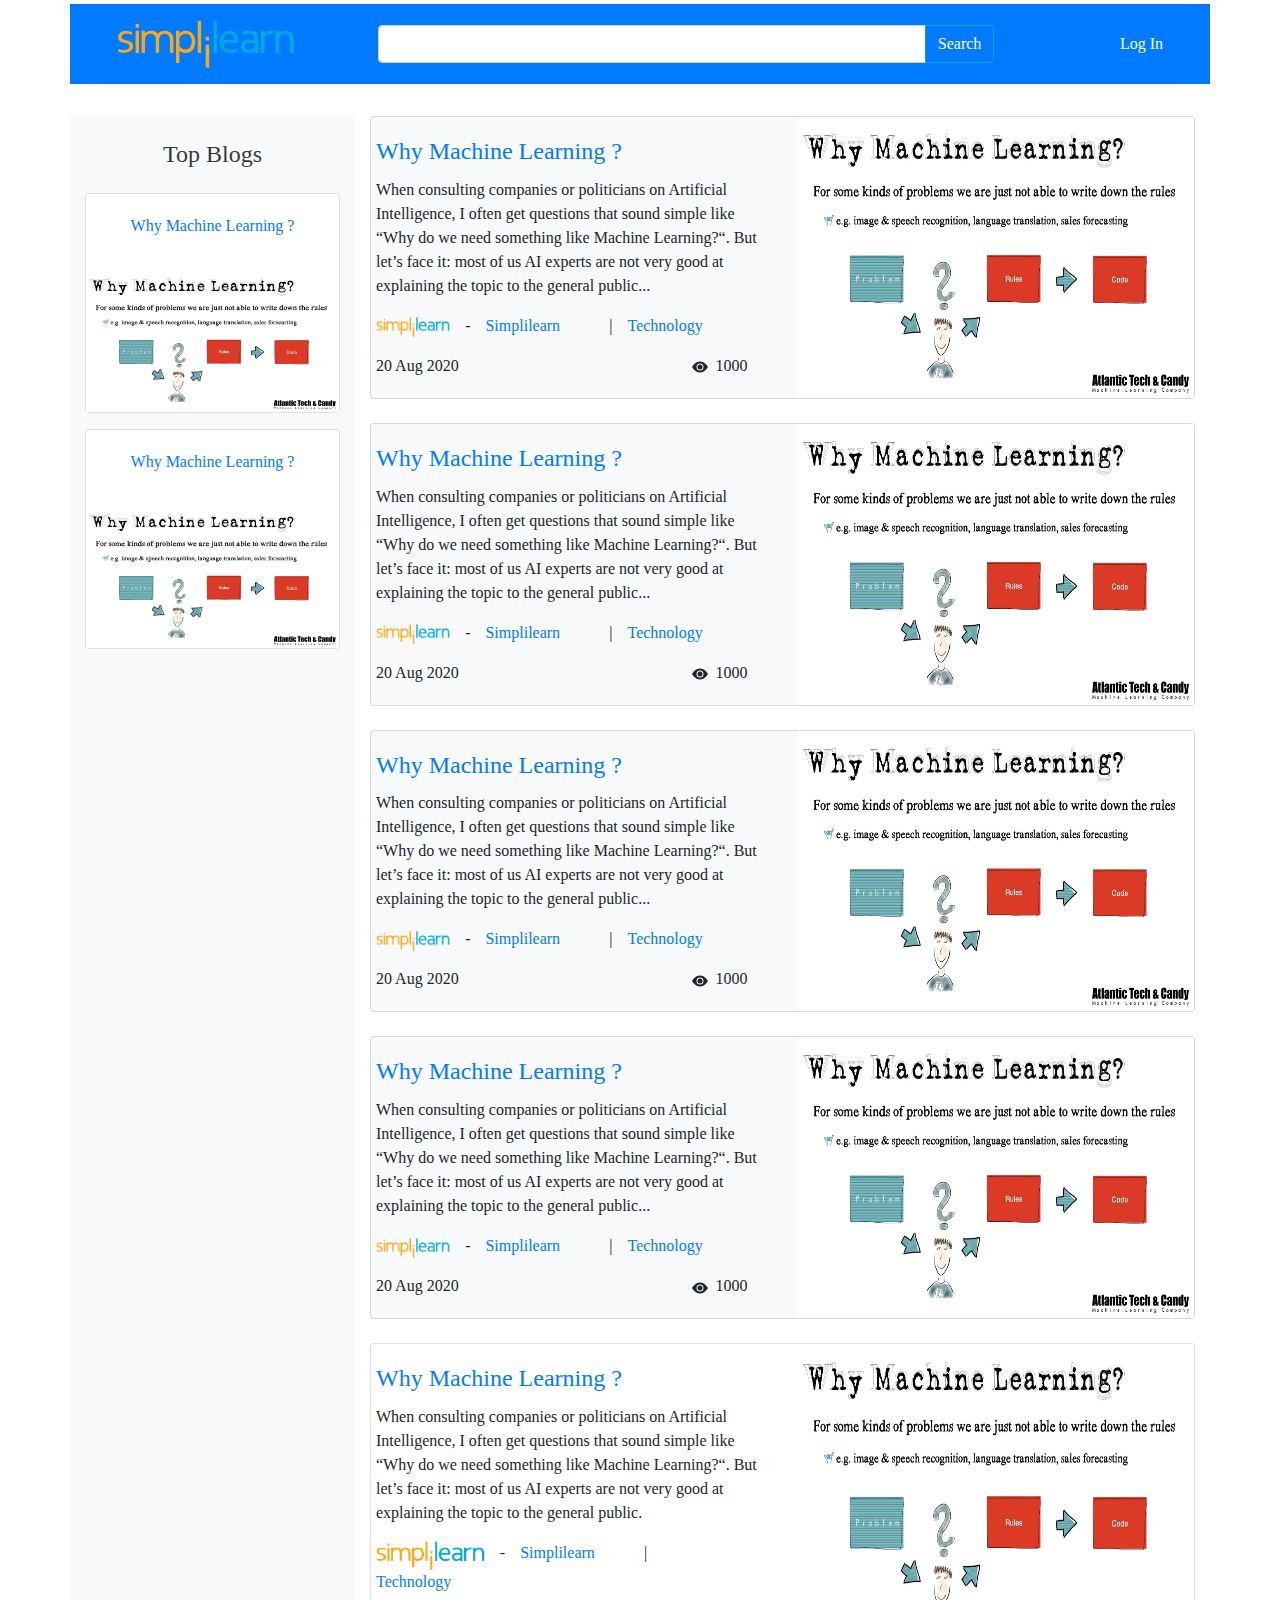
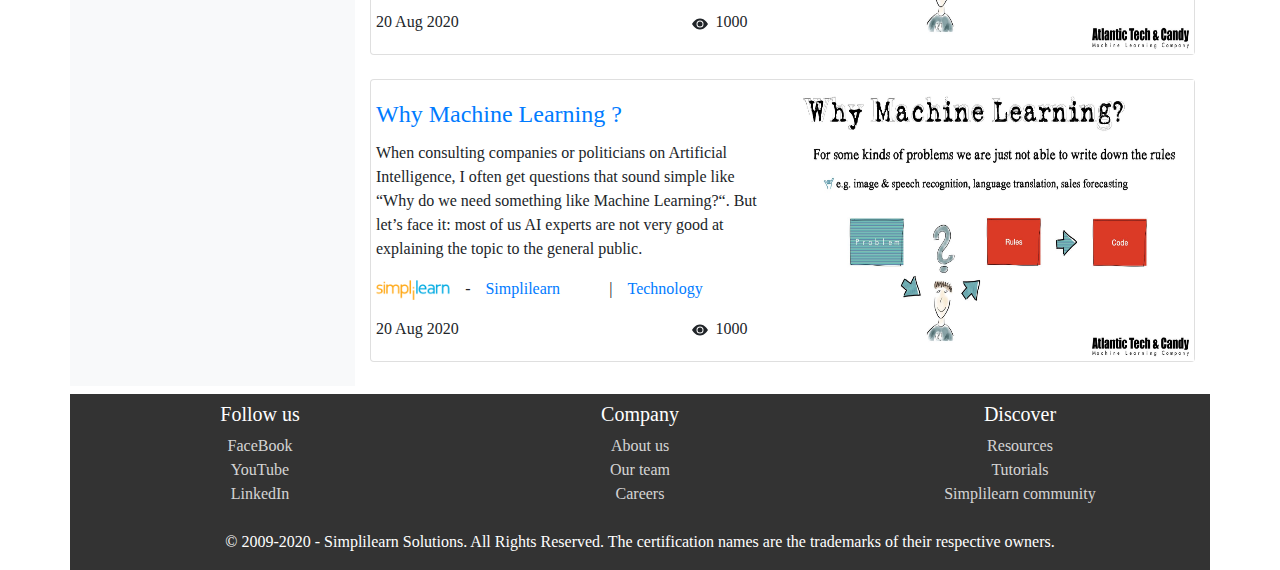
==== index.html @ ce1ce521 "Added post articles html and beautify code" ====
<!DOCTYPE html>
<html lang="en">
<head>
    <!-- Required meta tags -->
    <meta charset="utf-8">
    <meta name="viewport" content="width=device-width, initial-scale=1, shrink-to-fit=no">

    <!-- Bootstrap CSS -->
    <link rel="stylesheet" href="https://stackpath.bootstrapcdn.com/bootstrap/4.5.2/css/bootstrap.min.css" integrity="sha384-JcKb8q3iqJ61gNV9KGb8thSsNjpSL0n8PARn9HuZOnIxN0hoP+VmmDGMN5t9UJ0Z" crossorigin="anonymous">
    <link  rel="stylesheet" href="homePage.css">

    <title>S-Blog</title>
</head>
<body>
<div class="container" id="myContainer">
    <div class="row mt-1 bg-primary" id="header">
        <!-- Navbar at the top will contain company logo, search and Sign In -->
        <nav class="navbar col-12 nav-pills">
<!--            <div class="row fillColor2">-->
                <div class="col-3">
                    <a class="nav-link" href="#">
                        <img src="image/simplilearn-logo.png" alt="simplilearn-logo" class="img-fluid"/>
                    </a>
                </div>
                <div class="input-group col-7">
                    <input type="text" class="form-control align-self-center" >
                    <div class="input-group-append align-self-center">
                        <button type="button" class="btn btn-md btn-outline-info text-white">Search</button>
                    </div>
                </div>
                <div class="col-2">
                    <a class="nav-link text-right text-white" href="login.html" target="_blank">Log In</a>
                </div>
<!--            </div>-->
        </nav>
    </div>

    <div class="row mt-2" id="content">
        <!-- About Company in a line -->
<!--        <div class="col-12 mb-2">-->
<!--            <h5 class="text-center">We provide training and certification to more than a million learners worldwide with over 400 in-depth courses.</h5>-->
<!--        </div>-->

        <!-- carousel to display about company top work-->
<!--        <div class="col-12 carousel">-->
<!--            <a rel="noreferrer nofollow" href="https://www.simplilearn.com/cyber-security-post-graduate-program-with-mit-ec-council" target=""><div class="slider-img"><img src="https://www.simplilearn.com/ice9/banners/Thumbnailbanner25kb.jpg" width="848" height="477" alt="image"></div><div class="slider-info"><h4>Post Graduate Program in Cyber Security</h4><div class="info-list"><p class="bullet">Post Graduate Program Certification</p><p class="bullet">150+ hours of Blended Learning</p><p class="bullet">Modules from MIT SCoC and EC-Council</p></div><div class="pgp-info"><img src="https://www.simplilearn.com/ice9/university/ThumbnailMITandEC.png" width="80" height="80" alt="logo"></div></div></a>-->
<!--        </div>-->

        <!-- divides into 2 part (columns) -->
        <div class="col-12">
            <div class="row">
                <div class="col-3 mt-4 bg-light">
                    <div class="row mt-4">
                        <h4 class="text-dark col-12 text-center"> Top Blogs </h4>
                        <div class="col-12 text-center">
                            <!-- List of top 5 blogs -->
                            <div class="card mt-3">
                                <div class="card-body">
                                    <div class="card-title">
                                        <a href="https://www.simplilearn.com/machine-learning-tutorial" target="_blank">
                                            Why Machine Learning ?
                                        </a>
                                    </div>
                                </div>
                                <div class="card-img-bottom">
                                    <img src="image/ML.jpeg" alt="Card ML" class="img-fluid" />
                                </div>
                            </div>
                            <div class="card mt-3">
                                <div class="card-body">
                                    <div class="card-title">
                                        <a href="#">
                                            Why Machine Learning ?
                                        </a>
                                    </div>
                                </div>
                                <div class="card-img-bottom">
                                    <img src="image/ML.jpeg" alt="ML" class="img-fluid" />
                                </div>
                            </div>
                        </div>
                    </div>
                </div>
                <!-- Right side will contains 2 card or accordion per line which will hold
                {image, title, description, date posted, views, likes, Author Photo, Author Name}-->
                <div class="col-9 mb-4">
                    <!-- Can also divide into featured blogs, trending blogs, archived blogs -->
                    <div class="card mt-4 bg-light">
                        <div class="row testing">
                            <div class="card-body col-6">
                                <h4 class="card-title">
                                    <a href="#">Why Machine Learning ?</a>
                                </h4>
                                <p class="card-text">
                                    When consulting companies or politicians on Artificial Intelligence, I often get questions that sound simple like “Why do we need something like Machine Learning?“. But let’s face it: most of us AI experts are not very good at explaining the topic to the general public...
                                </p>
                                <div class="mt-3">
                                    <div class="row">
                                        <div class="col-3">
                                            <img src="image/simplilearn-logo.png" alt="Simplilearn" class="img-fluid"/>
                                        </div>
                                        -
                                        <div class="col-4">
                                            <a href="#"> Simplilearn </a>
                                        </div>
                                        |
                                        <div class="col-4">
                                            <a href="#"> Technology </a>
                                        </div>
                                    </div>
                                </div>
                                <div class="mt-3">
                                    <div class="row">
                                        <div class="col-6 text-nowrap"> 20 Aug 2020 </div>
                                        <div class="col-6 row text-nowrap justify-content-end">
                                            <div class="text-right mr-2">
                                                <svg width="1em" height="1em" viewBox="0 0 16 16" class="bi bi-eye-fill" fill="currentColor" xmlns="http://www.w3.org/2000/svg">
                                                    <path d="M10.5 8a2.5 2.5 0 1 1-5 0 2.5 2.5 0 0 1 5 0z"/>
                                                    <path fill-rule="evenodd" d="M0 8s3-5.5 8-5.5S16 8 16 8s-3 5.5-8 5.5S0 8 0 8zm8 3.5a3.5 3.5 0 1 0 0-7 3.5 3.5 0 0 0 0 7z"/>
                                                </svg>
                                            </div>
                                            <div id="viewCounter"> 1000 </div>
                                        </div>
                                    </div>
                                </div>
                            </div>
<!--                            <div class="col-6">-->
                            <img src="image/ML.jpeg" alt="Machine Learning" class="img-fluid col-6">
<!--                            </div>-->
                        </div>
                    </div>
                    <div class="card mt-4 bg-light">
                        <div class="row">
                            <div class="card-body col-6">
                                <h4 class="card-title">
                                    <a href="#">Why Machine Learning ?</a>
                                </h4>
                                <p class="card-text">
                                    When consulting companies or politicians on Artificial Intelligence, I often get questions that sound simple like “Why do we need something like Machine Learning?“. But let’s face it: most of us AI experts are not very good at explaining the topic to the general public...
                                </p>
                                <div class="mt-3">
                                    <div class="row">
                                        <div class="col-3">
                                            <img src="image/simplilearn-logo.png" alt="Simplilearn" class="img-fluid"/>
                                        </div>
                                        -
                                        <div class="col-4">
                                            <a href="#"> Simplilearn </a>
                                        </div>
                                        |
                                        <div class="col-4">
                                            <a href="#"> Technology </a>
                                        </div>
                                    </div>
                                </div>
                                <div class="mt-3">
                                    <div class="row">
                                        <div class="col-6 text-nowrap"> 20 Aug 2020 </div>
                                        <div class="col-6 row text-nowrap justify-content-end">
                                            <div class="text-right mr-2">
                                                <svg width="1em" height="1em" viewBox="0 0 16 16" class="bi bi-eye-fill" fill="currentColor" xmlns="http://www.w3.org/2000/svg">
                                                    <path d="M10.5 8a2.5 2.5 0 1 1-5 0 2.5 2.5 0 0 1 5 0z"/>
                                                    <path fill-rule="evenodd" d="M0 8s3-5.5 8-5.5S16 8 16 8s-3 5.5-8 5.5S0 8 0 8zm8 3.5a3.5 3.5 0 1 0 0-7 3.5 3.5 0 0 0 0 7z"/>
                                                </svg>
                                            </div>
                                            <div id="viewCounter"> 1000 </div>
                                        </div>
                                    </div>
                                </div>
                            </div>
<!--                            <div class="col-6">-->
                                <img src="image/ML.jpeg" alt="card Machine Learning" class="img-fluid col-6">
<!--                            </div>-->
                        </div>
                    </div>
                    <div class="card mt-4 bg-light">
                        <div class="row">
                            <div class="card-body col-6">
                                <h4 class="card-title">
                                    <a href="#">Why Machine Learning ?</a>
                                </h4>
                                <p class="card-text">
                                    When consulting companies or politicians on Artificial Intelligence, I often get questions that sound simple like “Why do we need something like Machine Learning?“. But let’s face it: most of us AI experts are not very good at explaining the topic to the general public...
                                </p>
                                <div class="mt-3">
                                    <div class="row">
                                        <div class="col-3">
                                            <img src="image/simplilearn-logo.png" alt="Simplilearn" class="img-fluid"/>
                                        </div>
                                        -
                                        <div class="col-4">
                                            <a href="#"> Simplilearn </a>
                                        </div>
                                        |
                                        <div class="col-4">
                                            <a href="#"> Technology </a>
                                        </div>
                                    </div>
                                </div>
                                <div class="mt-3">
                                    <div class="row">
                                        <div class="col-6 text-nowrap"> 20 Aug 2020 </div>
                                        <div class="col-6 row text-nowrap justify-content-end">
                                            <div class="text-right mr-2">
                                                <svg width="1em" height="1em" viewBox="0 0 16 16" class="bi bi-eye-fill" fill="currentColor" xmlns="http://www.w3.org/2000/svg">
                                                    <path d="M10.5 8a2.5 2.5 0 1 1-5 0 2.5 2.5 0 0 1 5 0z"/>
                                                    <path fill-rule="evenodd" d="M0 8s3-5.5 8-5.5S16 8 16 8s-3 5.5-8 5.5S0 8 0 8zm8 3.5a3.5 3.5 0 1 0 0-7 3.5 3.5 0 0 0 0 7z"/>
                                                </svg>
                                            </div>
                                            <div id="viewCounter"> 1000 </div>
                                        </div>
                                    </div>
                                </div>
                            </div>
<!--                            <div class="col-6">-->
                                <img src="image/ML.jpeg" alt="card Machine Learning" class="img-fluid col-6">
<!--                            </div>-->
                        </div>
                    </div>
                    <div class="card mt-4 bg-light">
                        <div class="row">
                            <div class="card-body col-6">
                                <h4 class="card-title">
                                    <a href="#">Why Machine Learning ?</a>
                                </h4>
                                <p class="card-text">
                                    When consulting companies or politicians on Artificial Intelligence, I often get questions that sound simple like “Why do we need something like Machine Learning?“. But let’s face it: most of us AI experts are not very good at explaining the topic to the general public...
                                </p>
                                <div class="mt-3">
                                    <div class="row">
                                        <div class="col-3">
                                            <img src="image/simplilearn-logo.png" alt="Simplilearn" class="img-fluid"/>
                                        </div>
                                        -
                                        <div class="col-4">
                                            <a href="#"> Simplilearn </a>
                                        </div>
                                        |
                                        <div class="col-4">
                                            <a href="#"> Technology </a>
                                        </div>
                                    </div>
                                </div>
                                <div class="mt-3">
                                    <div class="row">
                                        <div class="col-6 text-nowrap"> 20 Aug 2020 </div>
                                        <div class="col-6 row text-nowrap justify-content-end">
                                            <div class="text-right mr-2">
                                                <svg width="1em" height="1em" viewBox="0 0 16 16" class="bi bi-eye-fill" fill="currentColor" xmlns="http://www.w3.org/2000/svg">
                                                    <path d="M10.5 8a2.5 2.5 0 1 1-5 0 2.5 2.5 0 0 1 5 0z"/>
                                                    <path fill-rule="evenodd" d="M0 8s3-5.5 8-5.5S16 8 16 8s-3 5.5-8 5.5S0 8 0 8zm8 3.5a3.5 3.5 0 1 0 0-7 3.5 3.5 0 0 0 0 7z"/>
                                                </svg>
                                            </div>
                                            <div id="viewCounter"> 1000 </div>
                                        </div>
                                    </div>
                                </div>
                            </div>
<!--                            <div class="col-6">-->
                                <img src="image/ML.jpeg" alt="card Machine Learning" class="img-fluid col-6">
<!--                            </div>-->
                        </div>
                    </div>
                    <div class="card mt-4">
                        <div class="row">
                            <div class="card-body col-md-6 col-sm-12">
                                <h4 class="card-title">
                                    <a href="#">Why Machine Learning ?</a>
                                </h4>
                                <p class="card-text">
                                    When consulting companies or politicians on Artificial Intelligence, I often get questions that sound simple like “Why do we need something like Machine Learning?“. But let’s face it: most of us AI experts are not very good at explaining the topic to the general public.
                                </p>
                                <div class="mt-3">
                                    <div class="row">
                                        <div class="col-md-4 col-sm-12">
                                            <img src="image/simplilearn-logo.png" alt="Simplilearn" class="img-fluid"/>
                                        </div>
                                        -
                                        <div class="col-md-4 col-sm-12 text-nowrap">
                                            <a href="#"> Simplilearn </a>
                                        </div>
                                        |
                                        <div class="col-md-4 col-sm-12 text-nowrap">
                                            <a href="#"> Technology </a>
                                        </div>
                                    </div>
                                </div>
                                <div class="mt-3">
                                    <div class="row">
                                        <div class="col-md-6 col-sm-12 text-nowrap"> 20 Aug 2020 </div>
                                        <div class="col-md-6 col-sm-12 row text-nowrap justify-content-end">
                                            <div class="text-right mr-2">
                                                <svg width="1em" height="1em" viewBox="0 0 16 16" class="bi bi-eye-fill" fill="currentColor" xmlns="http://www.w3.org/2000/svg">
                                                    <path d="M10.5 8a2.5 2.5 0 1 1-5 0 2.5 2.5 0 0 1 5 0z"/>
                                                    <path fill-rule="evenodd" d="M0 8s3-5.5 8-5.5S16 8 16 8s-3 5.5-8 5.5S0 8 0 8zm8 3.5a3.5 3.5 0 1 0 0-7 3.5 3.5 0 0 0 0 7z"/>
                                                </svg>
                                            </div>
                                            <div id="viewCounter"> 1000 </div>
                                        </div>
                                    </div>
                                </div>
                            </div>
<!--                            <div class="col-6">-->
                                <img src="image/ML.jpeg" alt="card Machine Learning" class="img-fluid col-md-6 col-sm-12">
<!--                            </div>-->
                        </div>
                    </div>
                    <div class="card mt-4">
                        <div class="row">
                            <div class="card-body col-6">
                                <h4 class="card-title">
                                    <a href="#">Why Machine Learning ?</a>
                                </h4>
                                <p class="card-text">
                                    When consulting companies or politicians on Artificial Intelligence, I often get questions that sound simple like “Why do we need something like Machine Learning?“. But let’s face it: most of us AI experts are not very good at explaining the topic to the general public.
                                </p>
                                <div class="mt-3">
                                    <div class="row">
                                        <div class="col-3">
                                            <img src="image/simplilearn-logo.png" alt="Simplilearn" class="img-fluid"/>
                                        </div>
                                        -
                                        <div class="col-4">
                                            <a href="#"> Simplilearn </a>
                                        </div>
                                        |
                                        <div class="col-4">
                                            <a href="#"> Technology </a>
                                        </div>
                                    </div>
                                </div>
                                <div class="mt-3">
                                    <div class="row">
                                        <div class="col-6 text-nowrap"> 20 Aug 2020 </div>
                                        <div class="col-6 row text-nowrap justify-content-end">
                                            <div class="text-right mr-2">
                                                <svg width="1em" height="1em" viewBox="0 0 16 16" class="bi bi-eye-fill" fill="currentColor" xmlns="http://www.w3.org/2000/svg">
                                                    <path d="M10.5 8a2.5 2.5 0 1 1-5 0 2.5 2.5 0 0 1 5 0z"/>
                                                    <path fill-rule="evenodd" d="M0 8s3-5.5 8-5.5S16 8 16 8s-3 5.5-8 5.5S0 8 0 8zm8 3.5a3.5 3.5 0 1 0 0-7 3.5 3.5 0 0 0 0 7z"/>
                                                </svg>
                                            </div>
                                            <div id="viewCounter"> 1000 </div>
                                        </div>
                                    </div>
                                </div>
                            </div>
<!--                            <div class="col-6">-->
                                <img src="image/ML.jpeg" alt="card Machine Learning" class="img-fluid col-6">
<!--                            </div>-->
                        </div>
                    </div>
                </div>
            </div>
        </div>
    </div>

    <div class="row mt-2" id="footer">
        <div class="col-lg-4 col-md-4 col-sm-12 col-xs-12 text-center mt-2">
            <h5 class="bg-default-text-bold text-white">Follow us</h5>
            <ul>
                <li><a class="facebook" title="Facebook" target="" href="https://www.facebook.com/simplilearn">FaceBook</a></li>
                <li><a class="youtube" title="YouTube" target="" href="https://www.youtube.com/user/Simplilearn">YouTube</a></li>
                <li><a class="linkedin" title="LinkedIn" target="" href="https://www.linkedin.com/company/simplilearn">LinkedIn</a></li>
            </ul>
        </div>
        <div class="col-lg-4 col-md-4 col-sm-12 col-xs-12 text-center mt-2">
            <h5 class="bg-default-text-bold text-white">Company</h5>
            <ul>
                <li><a href="https://www.simplilearn.com/about-us" title="About us" target="_blank"> About us</a></li>
                <li><a href="https://www.simplilearn.com/our-team" title="Our team" target="_blank"> Our team</a></li>
                <li><a href="https://www.simplilearn.com/careers" title="Careers" target="_blank"> Careers</a></li>
            </ul>
        </div>
        <div class="col-lg-4 col-md-4 col-sm-12 col-xs-12 text-center mt-2 text-white">
            <h5 class="bg-default-text-bold text-white">Discover</h5>
            <ul>
                <li><a href="https://www.simplilearn.com/resources" title="Resources" target="_blank">Resources</a></li>
                <li><a href="https://www.simplilearn.com/tutorials" title="Tutorials" target="_blank">Tutorials</a></li>
                <li><a href="http://community.simplilearn.com/" target="" title="Simplilearn community">Simplilearn community</a></li>
            </ul>
        </div>
        <div class="col-12 text-center mt-2 mb-3 text-white">
           © 2009-2020 - Simplilearn Solutions. All Rights Reserved. The certification names are the trademarks of their respective owners.
        </div>
    </div>
</div>
<!-- Optional JavaScript -->
<!-- jQuery first, then Popper.js, then Bootstrap JS -->
<script src="https://code.jquery.com/jquery-3.5.1.slim.min.js" integrity="sha384-DfXdz2htPH0lsSSs5nCTpuj/zy4C+OGpamoFVy38MVBnE+IbbVYUew+OrCXaRkfj" crossorigin="anonymous"></script>
<script src="https://cdn.jsdelivr.net/npm/popper.js@1.16.1/dist/umd/popper.min.js" integrity="sha384-9/reFTGAW83EW2RDu2S0VKaIzap3H66lZH81PoYlFhbGU+6BZp6G7niu735Sk7lN" crossorigin="anonymous"></script>
<script src="https://stackpath.bootstrapcdn.com/bootstrap/4.5.2/js/bootstrap.min.js" integrity="sha384-B4gt1jrGC7Jh4AgTPSdUtOBvfO8shuf57BaghqFfPlYxofvL8/KUEfYiJOMMV+rV" crossorigin="anonymous"></script>
</body>
</html>
---- homePage.css ----
#footer{
    background-color: rgba(0,0,0,.8);
}
#footer a{
    color: rgba(255, 255, 255, 0.8);
}
#myContainer{
    height: 100vh;
    font-family: 'Courgette', cursive;;
}
#myContainer ul li a:hover{
    color: brown;
    text-decoration: none;
}
#myContainer ul{
    padding: 0;
    list-style-type: none;
}
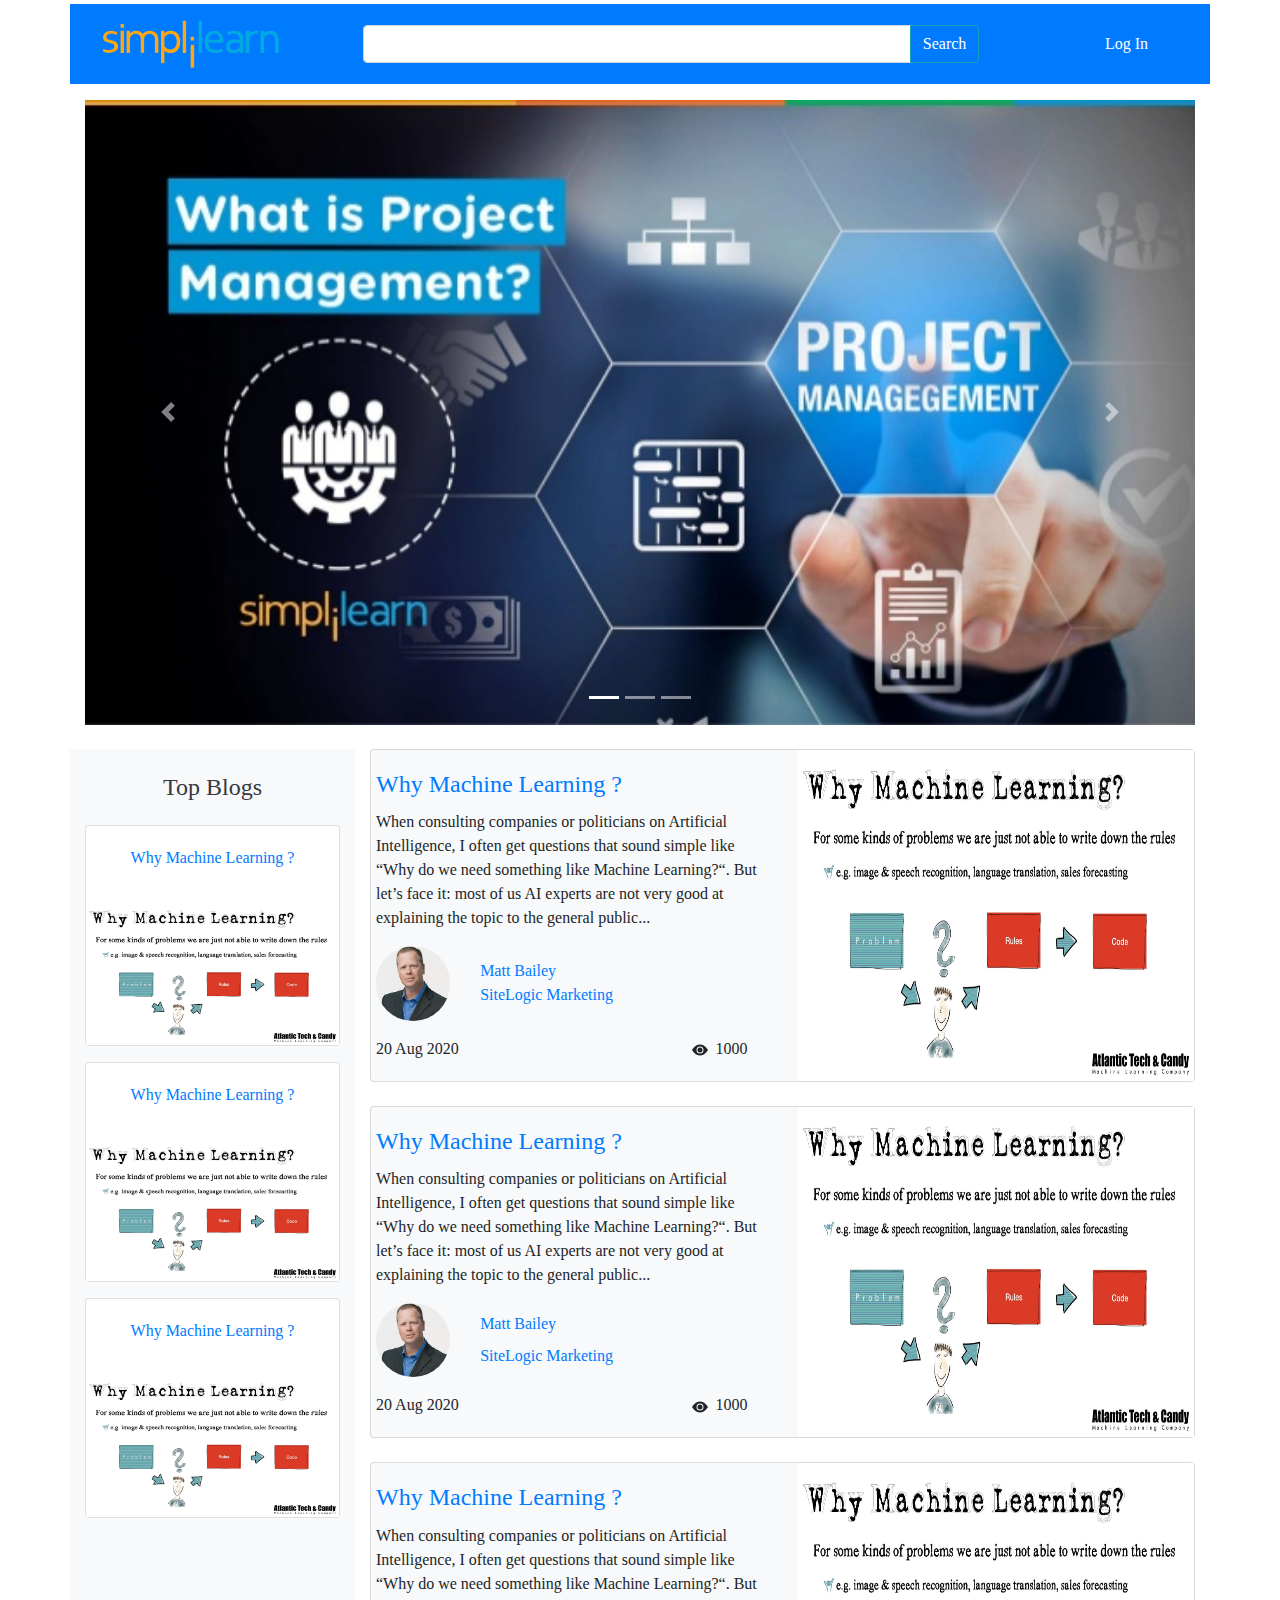
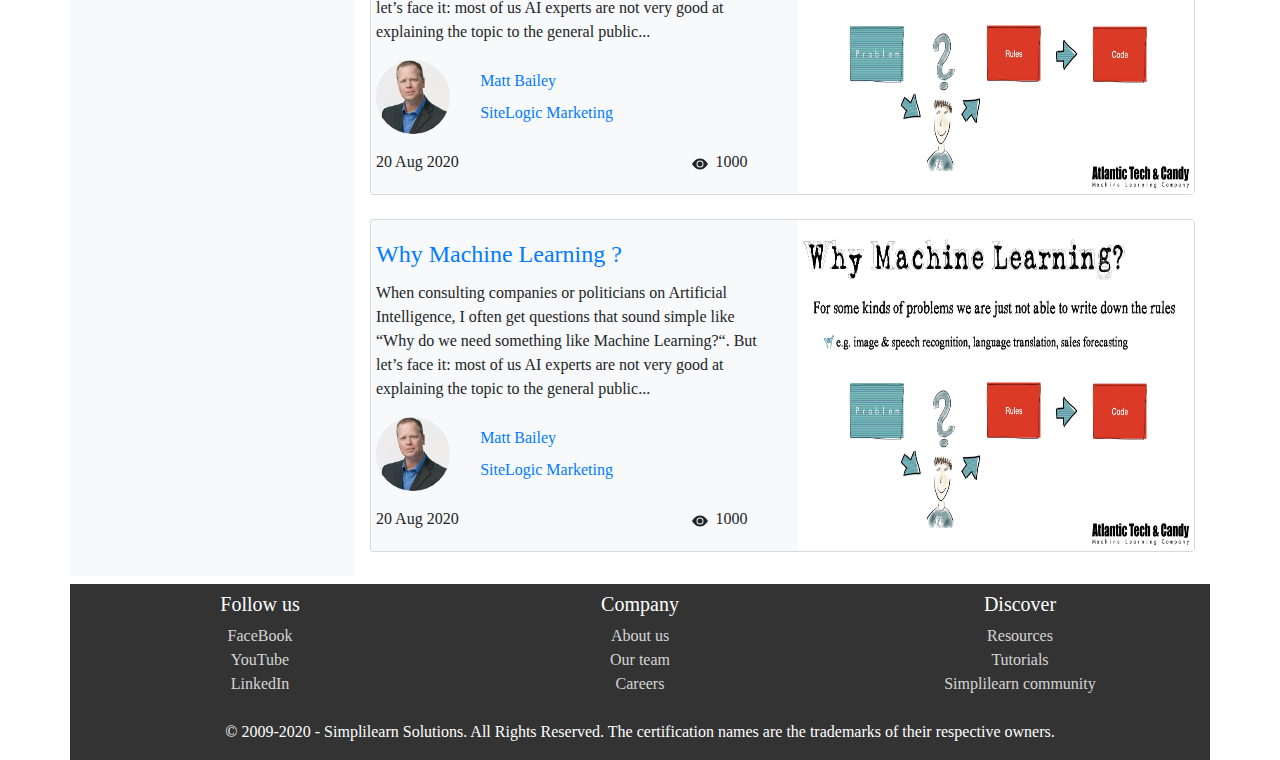
==== commit e9642c86: "Added carousel" ====
--- a/index.html
+++ b/index.html
@@ -7,44 +7,71 @@
 
     <!-- Bootstrap CSS -->
     <link rel="stylesheet" href="https://stackpath.bootstrapcdn.com/bootstrap/4.5.2/css/bootstrap.min.css" integrity="sha384-JcKb8q3iqJ61gNV9KGb8thSsNjpSL0n8PARn9HuZOnIxN0hoP+VmmDGMN5t9UJ0Z" crossorigin="anonymous">
-    <link  rel="stylesheet" href="homePage.css">
-
+    <link  rel="stylesheet" href="css/homePage.css">
+    <style>
+        .testing{
+            border: 5px solid red;
+        }
+    </style>
     <title>S-Blog</title>
 </head>
 <body>
 <div class="container" id="myContainer">
     <div class="row mt-1 bg-primary" id="header">
         <!-- Navbar at the top will contain company logo, search and Sign In -->
-        <nav class="navbar col-12 nav-pills">
-<!--            <div class="row fillColor2">-->
-                <div class="col-3">
-                    <a class="nav-link" href="#">
-                        <img src="image/simplilearn-logo.png" alt="simplilearn-logo" class="img-fluid"/>
-                    </a>
+        <nav class="navbar col-12 row nav-pills">
+            <div class="col-3">
+                <a class="nav-link" href="#">
+                    <img src="images/simplilearn-logo.png" alt="simplilearn-logo" class="img-fluid"/>
+                </a>
+            </div>
+            <div class="input-group col-7">
+                <input type="text" class="form-control align-self-center" >
+                <div class="input-group-append align-self-center">
+                    <button type="button" class="btn btn-md btn-outline-info text-white">Search</button>
                 </div>
-                <div class="input-group col-7">
-                    <input type="text" class="form-control align-self-center" >
-                    <div class="input-group-append align-self-center">
-                        <button type="button" class="btn btn-md btn-outline-info text-white">Search</button>
-                    </div>
-                </div>
-                <div class="col-2">
-                    <a class="nav-link text-right text-white" href="login.html" target="_blank">Log In</a>
-                </div>
-<!--            </div>-->
+            </div>
+            <div class="col-2">
+                <a class="nav-link text-right text-white" href="login.html" target="_blank">Log In</a>
+            </div>
         </nav>
     </div>
 
     <div class="row mt-2" id="content">
-        <!-- About Company in a line -->
-<!--        <div class="col-12 mb-2">-->
-<!--            <h5 class="text-center">We provide training and certification to more than a million learners worldwide with over 400 in-depth courses.</h5>-->
-<!--        </div>-->
-
-        <!-- carousel to display about company top work-->
-<!--        <div class="col-12 carousel">-->
-<!--            <a rel="noreferrer nofollow" href="https://www.simplilearn.com/cyber-security-post-graduate-program-with-mit-ec-council" target=""><div class="slider-img"><img src="https://www.simplilearn.com/ice9/banners/Thumbnailbanner25kb.jpg" width="848" height="477" alt="image"></div><div class="slider-info"><h4>Post Graduate Program in Cyber Security</h4><div class="info-list"><p class="bullet">Post Graduate Program Certification</p><p class="bullet">150+ hours of Blended Learning</p><p class="bullet">Modules from MIT SCoC and EC-Council</p></div><div class="pgp-info"><img src="https://www.simplilearn.com/ice9/university/ThumbnailMITandEC.png" width="80" height="80" alt="logo"></div></div></a>-->
-<!--        </div>-->
+        <div class="col-12 mt-2">
+            <div id="carousel" class="carousel slide" data-ride="carousel">
+                <ol class="carousel-indicators">
+                    <li data-target="#carousel" data-slide-to="0" class="active"></li>
+                    <li data-target="#carousel" data-slide-to="1"></li>
+                    <li data-target="#carousel" data-slide-to="2"></li>
+                </ol>
+                <div class="carousel-inner">
+                    <div class="carousel-item active">
+                        <img class="d-block w-100" src="images/pmp.jpg" alt="First Slide">
+                    </div>
+                    <div class="carousel-item">
+                        <img class="d-block w-100" src="images/ML.jpg" alt="Second slide">
+                    </div>
+                    <div class="carousel-item">
+                        <img class="d-block w-100" src="images/scrumMaster.jpg" alt="Third slide">
+                    </div>
+                    <div class="carousel-item">
+                        <img class="d-block w-100" src="images/data-science-with-r.jpg" alt="Fourth slide">
+                    </div>
+                    <div class="carousel-item">
+                        <img class="d-block w-100" src="images/CEH.jpg" alt="Fifth slide">
+                    </div>
+                </div>
+                <a class="carousel-control-prev" href="#carousel" role="button" data-slide="prev">
+                    <span class="carousel-control-prev-icon" aria-hidden="true"></span>
+                    <span class="sr-only">Previous</span>
+                </a>
+                <a class="carousel-control-next" href="#carousel" role="button" data-slide="next">
+                    <span class="carousel-control-next-icon" aria-hidden="true"></span>
+                    <span class="sr-only">Next</span>
+                </a>
+            </div>
+        </div>
 
         <!-- divides into 2 part (columns) -->
         <div class="col-12">
@@ -63,7 +90,7 @@
                                     </div>
                                 </div>
                                 <div class="card-img-bottom">
-                                    <img src="image/ML.jpeg" alt="Card ML" class="img-fluid" />
+                                    <img src="images/ML.jpeg" alt="Card ML" class="img-fluid" />
                                 </div>
                             </div>
                             <div class="card mt-3">
@@ -75,60 +102,28 @@
                                     </div>
                                 </div>
                                 <div class="card-img-bottom">
-                                    <img src="image/ML.jpeg" alt="ML" class="img-fluid" />
+                                    <img src="images/ML.jpeg" alt="ML" class="img-fluid" />
+                                </div>
+                            </div>
+                            <div class="card mt-3">
+                                <div class="card-body">
+                                    <div class="card-title">
+                                        <a href="#">
+                                            Why Machine Learning ?
+                                        </a>
+                                    </div>
+                                </div>
+                                <div class="card-img-bottom">
+                                    <img src="images/ML.jpeg" alt="ML" class="img-fluid" />
                                 </div>
                             </div>
                         </div>
                     </div>
                 </div>
-                <!-- Right side will contains 2 card or accordion per line which will hold
-                {image, title, description, date posted, views, likes, Author Photo, Author Name}-->
-                <div class="col-9 mb-4">
-                    <!-- Can also divide into featured blogs, trending blogs, archived blogs -->
-                    <div class="card mt-4 bg-light">
-                        <div class="row testing">
-                            <div class="card-body col-6">
-                                <h4 class="card-title">
-                                    <a href="#">Why Machine Learning ?</a>
-                                </h4>
-                                <p class="card-text">
-                                    When consulting companies or politicians on Artificial Intelligence, I often get questions that sound simple like “Why do we need something like Machine Learning?“. But let’s face it: most of us AI experts are not very good at explaining the topic to the general public...
-                                </p>
-                                <div class="mt-3">
-                                    <div class="row">
-                                        <div class="col-3">
-                                            <img src="image/simplilearn-logo.png" alt="Simplilearn" class="img-fluid"/>
-                                        </div>
-                                        -
-                                        <div class="col-4">
-                                            <a href="#"> Simplilearn </a>
-                                        </div>
-                                        |
-                                        <div class="col-4">
-                                            <a href="#"> Technology </a>
-                                        </div>
-                                    </div>
-                                </div>
-                                <div class="mt-3">
-                                    <div class="row">
-                                        <div class="col-6 text-nowrap"> 20 Aug 2020 </div>
-                                        <div class="col-6 row text-nowrap justify-content-end">
-                                            <div class="text-right mr-2">
-                                                <svg width="1em" height="1em" viewBox="0 0 16 16" class="bi bi-eye-fill" fill="currentColor" xmlns="http://www.w3.org/2000/svg">
-                                                    <path d="M10.5 8a2.5 2.5 0 1 1-5 0 2.5 2.5 0 0 1 5 0z"/>
-                                                    <path fill-rule="evenodd" d="M0 8s3-5.5 8-5.5S16 8 16 8s-3 5.5-8 5.5S0 8 0 8zm8 3.5a3.5 3.5 0 1 0 0-7 3.5 3.5 0 0 0 0 7z"/>
-                                                </svg>
-                                            </div>
-                                            <div id="viewCounter"> 1000 </div>
-                                        </div>
-                                    </div>
-                                </div>
-                            </div>
-<!--                            <div class="col-6">-->
-                            <img src="image/ML.jpeg" alt="Machine Learning" class="img-fluid col-6">
-<!--                            </div>-->
-                        </div>
-                    </div>
+
+                <!-- Right side will contains {images, title, description, date posted, views, Author Photo, Author Name, Author Department}-->
+                <div class="col-9 mb-4" id="cards">
+                    <!-- It can also be divide into featured blogs, trending blogs, archived blogs -->
                     <div class="card mt-4 bg-light">
                         <div class="row">
                             <div class="card-body col-6">
@@ -141,15 +136,15 @@
                                 <div class="mt-3">
                                     <div class="row">
                                         <div class="col-3">
-                                            <img src="image/simplilearn-logo.png" alt="Simplilearn" class="img-fluid"/>
-                                        </div>
-                                        -
-                                        <div class="col-4">
-                                            <a href="#"> Simplilearn </a>
-                                        </div>
-                                        |
-                                        <div class="col-4">
-                                            <a href="#"> Technology </a>
+                                            <img src="images/mattProfile.jpg" alt="Simplilearn" class="img-fluid rounded-circle"/>
+                                        </div>
+                                        <div class="col-9 align-self-center">
+                                            <div class="text-nowrap">
+                                                <a href="https://www.simplilearn.com/authors/matt-bailey" target="_blank"> Matt Bailey </a>
+                                            </div>
+                                            <div class="text-nowrap">
+                                                <a href="#"> SiteLogic Marketing </a>
+                                            </div>
                                         </div>
                                     </div>
                                 </div>
@@ -169,7 +164,7 @@
                                 </div>
                             </div>
 <!--                            <div class="col-6">-->
-                                <img src="image/ML.jpeg" alt="card Machine Learning" class="img-fluid col-6">
+                            <img src="images/ML.jpeg" alt="Machine Learning" class="img-fluid col-6">
 <!--                            </div>-->
                         </div>
                     </div>
@@ -185,15 +180,15 @@
                                 <div class="mt-3">
                                     <div class="row">
                                         <div class="col-3">
-                                            <img src="image/simplilearn-logo.png" alt="Simplilearn" class="img-fluid"/>
-                                        </div>
-                                        -
-                                        <div class="col-4">
-                                            <a href="#"> Simplilearn </a>
-                                        </div>
-                                        |
-                                        <div class="col-4">
-                                            <a href="#"> Technology </a>
+                                            <img src="images/mattProfile.jpg" alt="Simplilearn" class="img-fluid rounded-circle"/>
+                                        </div>
+                                        <div class="col-9 align-self-center">
+                                            <div class="text-nowrap mb-2">
+                                                <a href="#"> Matt Bailey </a>
+                                            </div>
+                                            <div class="text-nowrap">
+                                                <a href="#"> SiteLogic Marketing </a>
+                                            </div>
                                         </div>
                                     </div>
                                 </div>
@@ -212,9 +207,9 @@
                                     </div>
                                 </div>
                             </div>
-<!--                            <div class="col-6">-->
-                                <img src="image/ML.jpeg" alt="card Machine Learning" class="img-fluid col-6">
-<!--                            </div>-->
+                            <!--                            <div class="col-6">-->
+                            <img src="images/ML.jpeg" alt="Machine Learning" class="img-fluid col-6">
+                            <!--                            </div>-->
                         </div>
                     </div>
                     <div class="card mt-4 bg-light">
@@ -229,15 +224,15 @@
                                 <div class="mt-3">
                                     <div class="row">
                                         <div class="col-3">
-                                            <img src="image/simplilearn-logo.png" alt="Simplilearn" class="img-fluid"/>
-                                        </div>
-                                        -
-                                        <div class="col-4">
-                                            <a href="#"> Simplilearn </a>
-                                        </div>
-                                        |
-                                        <div class="col-4">
-                                            <a href="#"> Technology </a>
+                                            <img src="images/mattProfile.jpg" alt="Simplilearn" class="img-fluid rounded-circle"/>
+                                        </div>
+                                        <div class="col-9 align-self-center">
+                                            <div class="text-nowrap mb-2">
+                                                <a href="#"> Matt Bailey </a>
+                                            </div>
+                                            <div class="text-nowrap">
+                                                <a href="#"> SiteLogic Marketing </a>
+                                            </div>
                                         </div>
                                     </div>
                                 </div>
@@ -256,76 +251,32 @@
                                     </div>
                                 </div>
                             </div>
-<!--                            <div class="col-6">-->
-                                <img src="image/ML.jpeg" alt="card Machine Learning" class="img-fluid col-6">
-<!--                            </div>-->
-                        </div>
-                    </div>
-                    <div class="card mt-4">
-                        <div class="row">
-                            <div class="card-body col-md-6 col-sm-12">
-                                <h4 class="card-title">
-                                    <a href="#">Why Machine Learning ?</a>
-                                </h4>
-                                <p class="card-text">
-                                    When consulting companies or politicians on Artificial Intelligence, I often get questions that sound simple like “Why do we need something like Machine Learning?“. But let’s face it: most of us AI experts are not very good at explaining the topic to the general public.
-                                </p>
-                                <div class="mt-3">
-                                    <div class="row">
-                                        <div class="col-md-4 col-sm-12">
-                                            <img src="image/simplilearn-logo.png" alt="Simplilearn" class="img-fluid"/>
-                                        </div>
-                                        -
-                                        <div class="col-md-4 col-sm-12 text-nowrap">
-                                            <a href="#"> Simplilearn </a>
-                                        </div>
-                                        |
-                                        <div class="col-md-4 col-sm-12 text-nowrap">
-                                            <a href="#"> Technology </a>
-                                        </div>
-                                    </div>
-                                </div>
-                                <div class="mt-3">
-                                    <div class="row">
-                                        <div class="col-md-6 col-sm-12 text-nowrap"> 20 Aug 2020 </div>
-                                        <div class="col-md-6 col-sm-12 row text-nowrap justify-content-end">
-                                            <div class="text-right mr-2">
-                                                <svg width="1em" height="1em" viewBox="0 0 16 16" class="bi bi-eye-fill" fill="currentColor" xmlns="http://www.w3.org/2000/svg">
-                                                    <path d="M10.5 8a2.5 2.5 0 1 1-5 0 2.5 2.5 0 0 1 5 0z"/>
-                                                    <path fill-rule="evenodd" d="M0 8s3-5.5 8-5.5S16 8 16 8s-3 5.5-8 5.5S0 8 0 8zm8 3.5a3.5 3.5 0 1 0 0-7 3.5 3.5 0 0 0 0 7z"/>
-                                                </svg>
-                                            </div>
-                                            <div id="viewCounter"> 1000 </div>
-                                        </div>
-                                    </div>
-                                </div>
-                            </div>
-<!--                            <div class="col-6">-->
-                                <img src="image/ML.jpeg" alt="card Machine Learning" class="img-fluid col-md-6 col-sm-12">
-<!--                            </div>-->
-                        </div>
-                    </div>
-                    <div class="card mt-4">
+                            <!--                            <div class="col-6">-->
+                            <img src="images/ML.jpeg" alt="Machine Learning" class="img-fluid col-6">
+                            <!--                            </div>-->
+                        </div>
+                    </div>
+                    <div class="card mt-4 bg-light">
                         <div class="row">
                             <div class="card-body col-6">
                                 <h4 class="card-title">
                                     <a href="#">Why Machine Learning ?</a>
                                 </h4>
                                 <p class="card-text">
-                                    When consulting companies or politicians on Artificial Intelligence, I often get questions that sound simple like “Why do we need something like Machine Learning?“. But let’s face it: most of us AI experts are not very good at explaining the topic to the general public.
+                                    When consulting companies or politicians on Artificial Intelligence, I often get questions that sound simple like “Why do we need something like Machine Learning?“. But let’s face it: most of us AI experts are not very good at explaining the topic to the general public...
                                 </p>
                                 <div class="mt-3">
                                     <div class="row">
                                         <div class="col-3">
-                                            <img src="image/simplilearn-logo.png" alt="Simplilearn" class="img-fluid"/>
-                                        </div>
-                                        -
-                                        <div class="col-4">
-                                            <a href="#"> Simplilearn </a>
-                                        </div>
-                                        |
-                                        <div class="col-4">
-                                            <a href="#"> Technology </a>
+                                            <img src="images/mattProfile.jpg" alt="Simplilearn" class="img-fluid rounded-circle"/>
+                                        </div>
+                                        <div class="col-9 align-self-center">
+                                            <div class="text-nowrap mb-2">
+                                                <a href="#"> Matt Bailey </a>
+                                            </div>
+                                            <div class="text-nowrap">
+                                                <a href="#"> SiteLogic Marketing </a>
+                                            </div>
                                         </div>
                                     </div>
                                 </div>
@@ -344,9 +295,9 @@
                                     </div>
                                 </div>
                             </div>
-<!--                            <div class="col-6">-->
-                                <img src="image/ML.jpeg" alt="card Machine Learning" class="img-fluid col-6">
-<!--                            </div>-->
+                            <!--                            <div class="col-6">-->
+                            <img src="images/ML.jpeg" alt="Machine Learning" class="img-fluid col-6">
+                            <!--                            </div>-->
                         </div>
                     </div>
                 </div>
--- a/css/homePage.css
+++ b/css/homePage.css
@@ -0,0 +1,18 @@
+#footer{
+    background-color: rgba(0,0,0,.8);
+}
+#footer a{
+    color: rgba(255, 255, 255, 0.8);
+}
+#myContainer{
+    height: 100vh;
+    font-family: 'Courgette', cursive;;
+}
+#myContainer ul li a:hover{
+    color: brown;
+    text-decoration: none;
+}
+#myContainer ul{
+    padding: 0;
+    list-style-type: none;
+}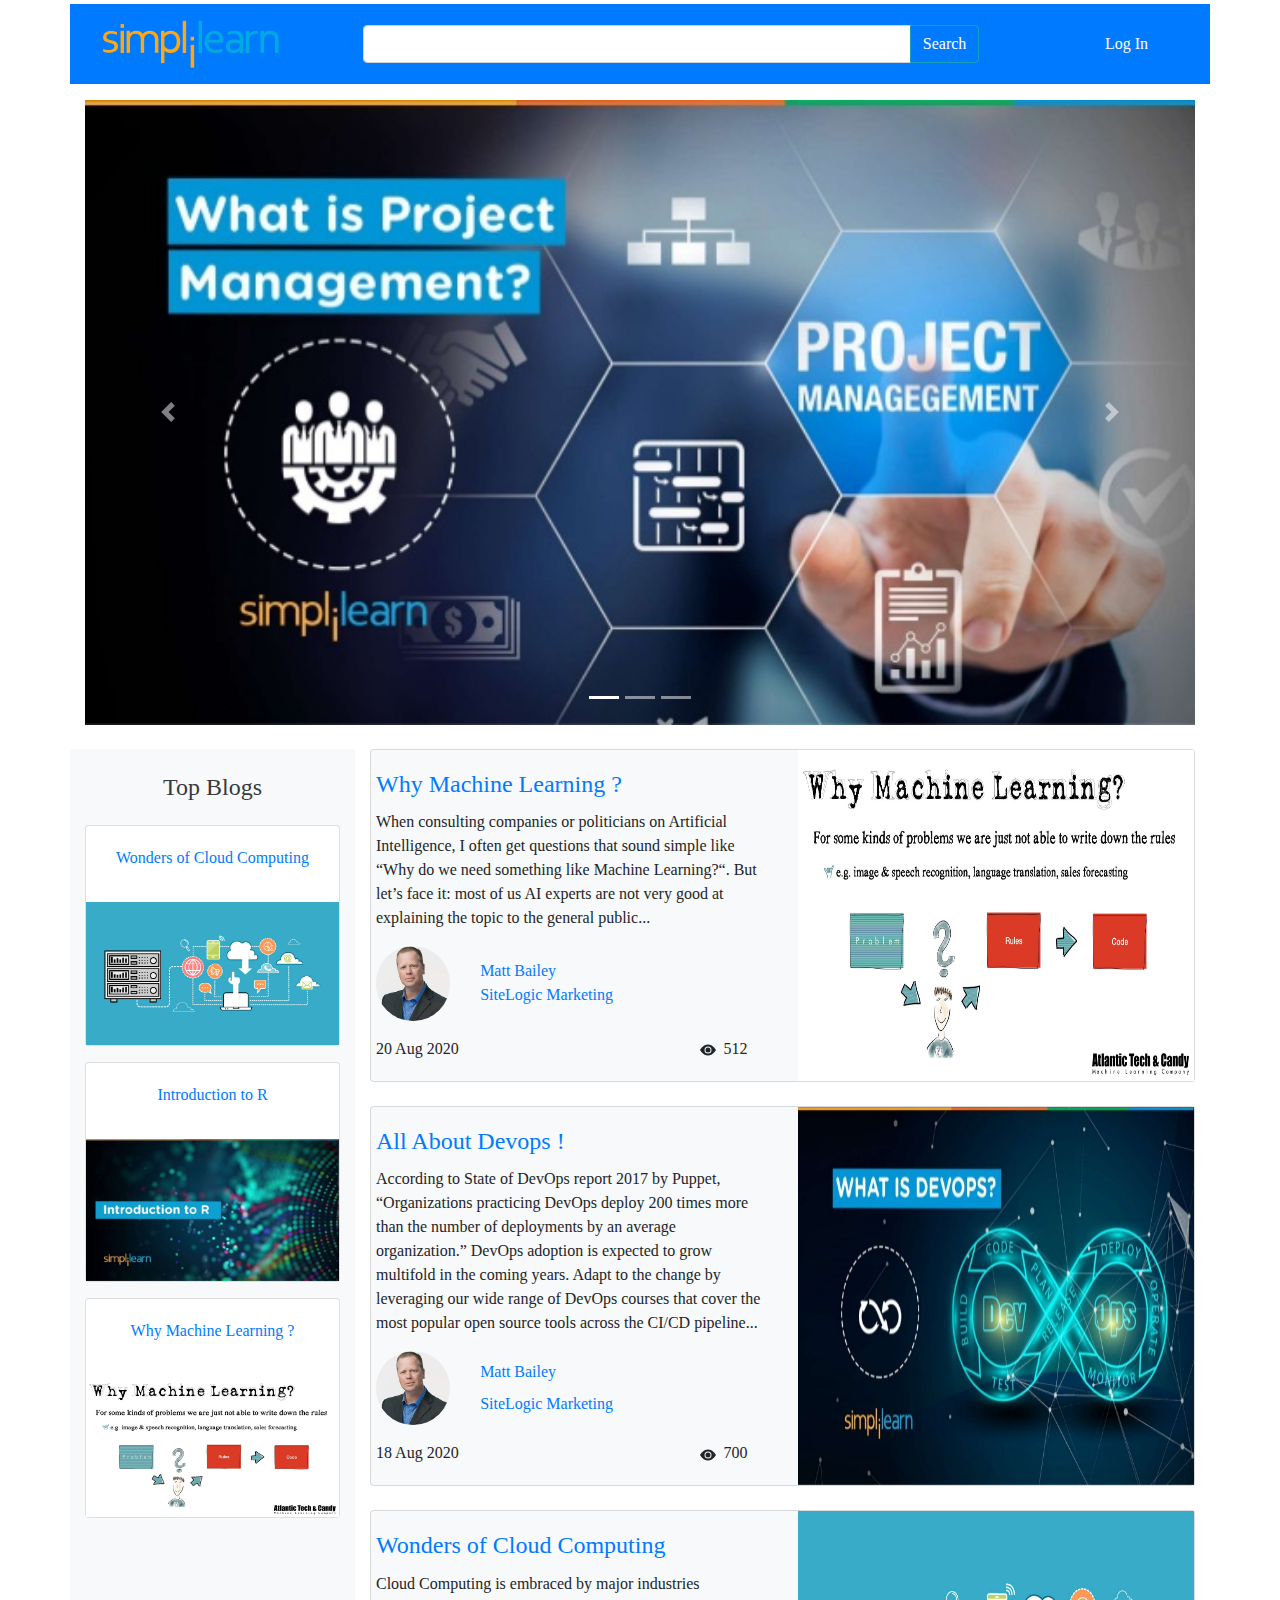
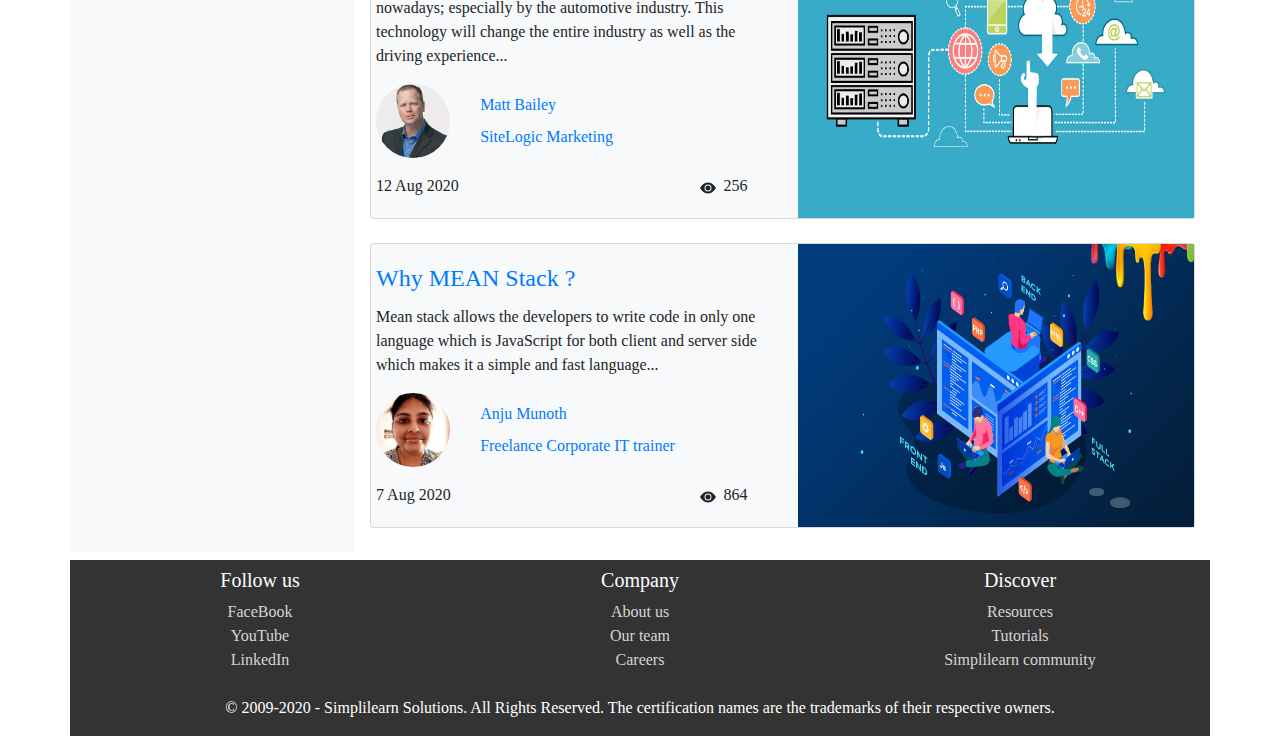
==== commit 81a7cb4e: "Added Screenshots and updated Cards content" ====
--- a/index.html
+++ b/index.html
@@ -80,7 +80,31 @@
                     <div class="row mt-4">
                         <h4 class="text-dark col-12 text-center"> Top Blogs </h4>
                         <div class="col-12 text-center">
-                            <!-- List of top 5 blogs -->
+                            <!-- List of top 3 blogs -->
+                            <div class="card mt-3">
+                                <div class="card-body">
+                                    <div class="card-title">
+                                        <a href="#">
+                                            Wonders of Cloud Computing
+                                        </a>
+                                    </div>
+                                </div>
+                                <div class="card-img-bottom">
+                                    <img src="images/CardsCloudComputingWonders.jpg" alt="ML" class="img-fluid" />
+                                </div>
+                            </div>
+                            <div class="card mt-3">
+                                <div class="card-body">
+                                    <div class="card-title">
+                                        <a href="#">
+                                            Introduction to R
+                                        </a>
+                                    </div>
+                                </div>
+                                <div class="card-img-bottom">
+                                    <img src="images/CardsIntroToR.jpg" alt="ML" class="img-fluid" />
+                                </div>
+                            </div>
                             <div class="card mt-3">
                                 <div class="card-body">
                                     <div class="card-title">
@@ -91,30 +115,6 @@
                                 </div>
                                 <div class="card-img-bottom">
                                     <img src="images/ML.jpeg" alt="Card ML" class="img-fluid" />
-                                </div>
-                            </div>
-                            <div class="card mt-3">
-                                <div class="card-body">
-                                    <div class="card-title">
-                                        <a href="#">
-                                            Why Machine Learning ?
-                                        </a>
-                                    </div>
-                                </div>
-                                <div class="card-img-bottom">
-                                    <img src="images/ML.jpeg" alt="ML" class="img-fluid" />
-                                </div>
-                            </div>
-                            <div class="card mt-3">
-                                <div class="card-body">
-                                    <div class="card-title">
-                                        <a href="#">
-                                            Why Machine Learning ?
-                                        </a>
-                                    </div>
-                                </div>
-                                <div class="card-img-bottom">
-                                    <img src="images/ML.jpeg" alt="ML" class="img-fluid" />
                                 </div>
                             </div>
                         </div>
@@ -158,7 +158,7 @@
                                                     <path fill-rule="evenodd" d="M0 8s3-5.5 8-5.5S16 8 16 8s-3 5.5-8 5.5S0 8 0 8zm8 3.5a3.5 3.5 0 1 0 0-7 3.5 3.5 0 0 0 0 7z"/>
                                                 </svg>
                                             </div>
-                                            <div id="viewCounter"> 1000 </div>
+                                            <div id="viewCounter"> 512 </div>
                                         </div>
                                     </div>
                                 </div>
@@ -172,10 +172,10 @@
                         <div class="row">
                             <div class="card-body col-6">
                                 <h4 class="card-title">
-                                    <a href="#">Why Machine Learning ?</a>
+                                    <a href="#">All About Devops !</a>
                                 </h4>
                                 <p class="card-text">
-                                    When consulting companies or politicians on Artificial Intelligence, I often get questions that sound simple like “Why do we need something like Machine Learning?“. But let’s face it: most of us AI experts are not very good at explaining the topic to the general public...
+                                    According to State of DevOps report 2017 by Puppet, “Organizations practicing DevOps deploy 200 times more than the number of deployments by an average organization.” DevOps adoption is expected to grow multifold in the coming years. Adapt to the change by leveraging our wide range of DevOps courses that cover the most popular open source tools across the CI/CD pipeline...
                                 </p>
                                 <div class="mt-3">
                                     <div class="row">
@@ -194,7 +194,7 @@
                                 </div>
                                 <div class="mt-3">
                                     <div class="row">
-                                        <div class="col-6 text-nowrap"> 20 Aug 2020 </div>
+                                        <div class="col-6 text-nowrap"> 18 Aug 2020 </div>
                                         <div class="col-6 row text-nowrap justify-content-end">
                                             <div class="text-right mr-2">
                                                 <svg width="1em" height="1em" viewBox="0 0 16 16" class="bi bi-eye-fill" fill="currentColor" xmlns="http://www.w3.org/2000/svg">
@@ -202,13 +202,13 @@
                                                     <path fill-rule="evenodd" d="M0 8s3-5.5 8-5.5S16 8 16 8s-3 5.5-8 5.5S0 8 0 8zm8 3.5a3.5 3.5 0 1 0 0-7 3.5 3.5 0 0 0 0 7z"/>
                                                 </svg>
                                             </div>
-                                            <div id="viewCounter"> 1000 </div>
+                                            <div id="viewCounter"> 700 </div>
                                         </div>
                                     </div>
                                 </div>
                             </div>
                             <!--                            <div class="col-6">-->
-                            <img src="images/ML.jpeg" alt="Machine Learning" class="img-fluid col-6">
+                            <img src="images/CardsDevops.jpg" alt="Machine Learning" class="img-fluid col-6">
                             <!--                            </div>-->
                         </div>
                     </div>
@@ -216,10 +216,10 @@
                         <div class="row">
                             <div class="card-body col-6">
                                 <h4 class="card-title">
-                                    <a href="#">Why Machine Learning ?</a>
+                                    <a href="#">Wonders of Cloud Computing</a>
                                 </h4>
                                 <p class="card-text">
-                                    When consulting companies or politicians on Artificial Intelligence, I often get questions that sound simple like “Why do we need something like Machine Learning?“. But let’s face it: most of us AI experts are not very good at explaining the topic to the general public...
+                                    Cloud Computing is embraced by major industries nowadays; especially by the automotive industry. This technology will change the entire industry as well as the driving experience...
                                 </p>
                                 <div class="mt-3">
                                     <div class="row">
@@ -238,7 +238,7 @@
                                 </div>
                                 <div class="mt-3">
                                     <div class="row">
-                                        <div class="col-6 text-nowrap"> 20 Aug 2020 </div>
+                                        <div class="col-6 text-nowrap"> 12 Aug 2020 </div>
                                         <div class="col-6 row text-nowrap justify-content-end">
                                             <div class="text-right mr-2">
                                                 <svg width="1em" height="1em" viewBox="0 0 16 16" class="bi bi-eye-fill" fill="currentColor" xmlns="http://www.w3.org/2000/svg">
@@ -246,13 +246,13 @@
                                                     <path fill-rule="evenodd" d="M0 8s3-5.5 8-5.5S16 8 16 8s-3 5.5-8 5.5S0 8 0 8zm8 3.5a3.5 3.5 0 1 0 0-7 3.5 3.5 0 0 0 0 7z"/>
                                                 </svg>
                                             </div>
-                                            <div id="viewCounter"> 1000 </div>
+                                            <div id="viewCounter"> 256 </div>
                                         </div>
                                     </div>
                                 </div>
                             </div>
                             <!--                            <div class="col-6">-->
-                            <img src="images/ML.jpeg" alt="Machine Learning" class="img-fluid col-6">
+                            <img src="images/CardsCloudComputingWonders.jpg" alt="Machine Learning" class="img-fluid col-6">
                             <!--                            </div>-->
                         </div>
                     </div>
@@ -260,29 +260,29 @@
                         <div class="row">
                             <div class="card-body col-6">
                                 <h4 class="card-title">
-                                    <a href="#">Why Machine Learning ?</a>
+                                    <a href="#">Why MEAN Stack ?</a>
                                 </h4>
                                 <p class="card-text">
-                                    When consulting companies or politicians on Artificial Intelligence, I often get questions that sound simple like “Why do we need something like Machine Learning?“. But let’s face it: most of us AI experts are not very good at explaining the topic to the general public...
+                                    Mean stack allows the developers to write code in only one language which is JavaScript for both client and server side which makes it a simple and fast language...
                                 </p>
                                 <div class="mt-3">
                                     <div class="row">
                                         <div class="col-3">
-                                            <img src="images/mattProfile.jpg" alt="Simplilearn" class="img-fluid rounded-circle"/>
+                                            <img src="images/anjuProfile.jpg" alt="Simplilearn" class="img-fluid rounded-circle"/>
                                         </div>
                                         <div class="col-9 align-self-center">
                                             <div class="text-nowrap mb-2">
-                                                <a href="#"> Matt Bailey </a>
-                                            </div>
-                                            <div class="text-nowrap">
-                                                <a href="#"> SiteLogic Marketing </a>
-                                            </div>
-                                        </div>
-                                    </div>
-                                </div>
-                                <div class="mt-3">
-                                    <div class="row">
-                                        <div class="col-6 text-nowrap"> 20 Aug 2020 </div>
+                                                <a href="#"> Anju Munoth </a>
+                                            </div>
+                                            <div class="text-nowrap">
+                                                <a href="#"> Freelance Corporate IT trainer </a>
+                                            </div>
+                                        </div>
+                                    </div>
+                                </div>
+                                <div class="mt-3">
+                                    <div class="row">
+                                        <div class="col-6 text-nowrap"> 7 Aug 2020 </div>
                                         <div class="col-6 row text-nowrap justify-content-end">
                                             <div class="text-right mr-2">
                                                 <svg width="1em" height="1em" viewBox="0 0 16 16" class="bi bi-eye-fill" fill="currentColor" xmlns="http://www.w3.org/2000/svg">
@@ -290,13 +290,13 @@
                                                     <path fill-rule="evenodd" d="M0 8s3-5.5 8-5.5S16 8 16 8s-3 5.5-8 5.5S0 8 0 8zm8 3.5a3.5 3.5 0 1 0 0-7 3.5 3.5 0 0 0 0 7z"/>
                                                 </svg>
                                             </div>
-                                            <div id="viewCounter"> 1000 </div>
+                                            <div id="viewCounter"> 864 </div>
                                         </div>
                                     </div>
                                 </div>
                             </div>
                             <!--                            <div class="col-6">-->
-                            <img src="images/ML.jpeg" alt="Machine Learning" class="img-fluid col-6">
+                            <img src="images/CardsFullStack.jpg" alt="Full Stack Web Developer" class="img-fluid col-6">
                             <!--                            </div>-->
                         </div>
                     </div>
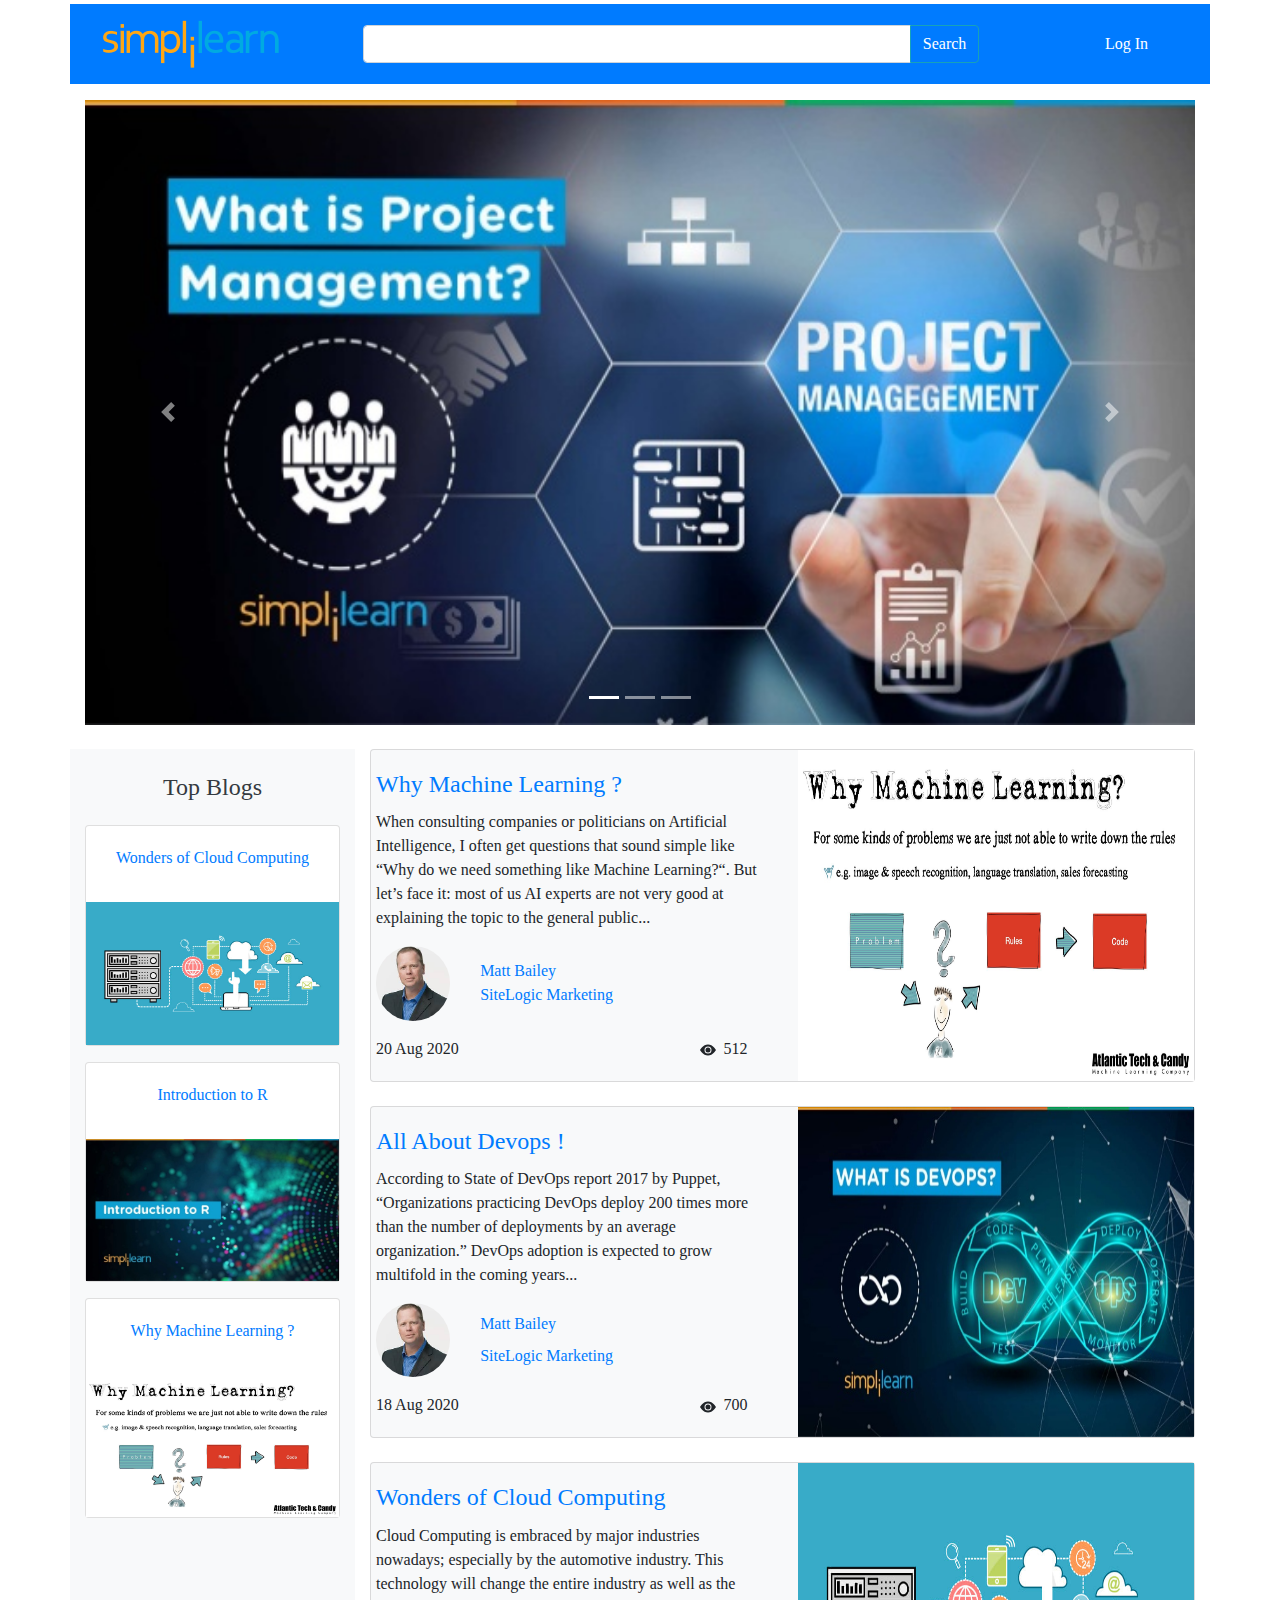
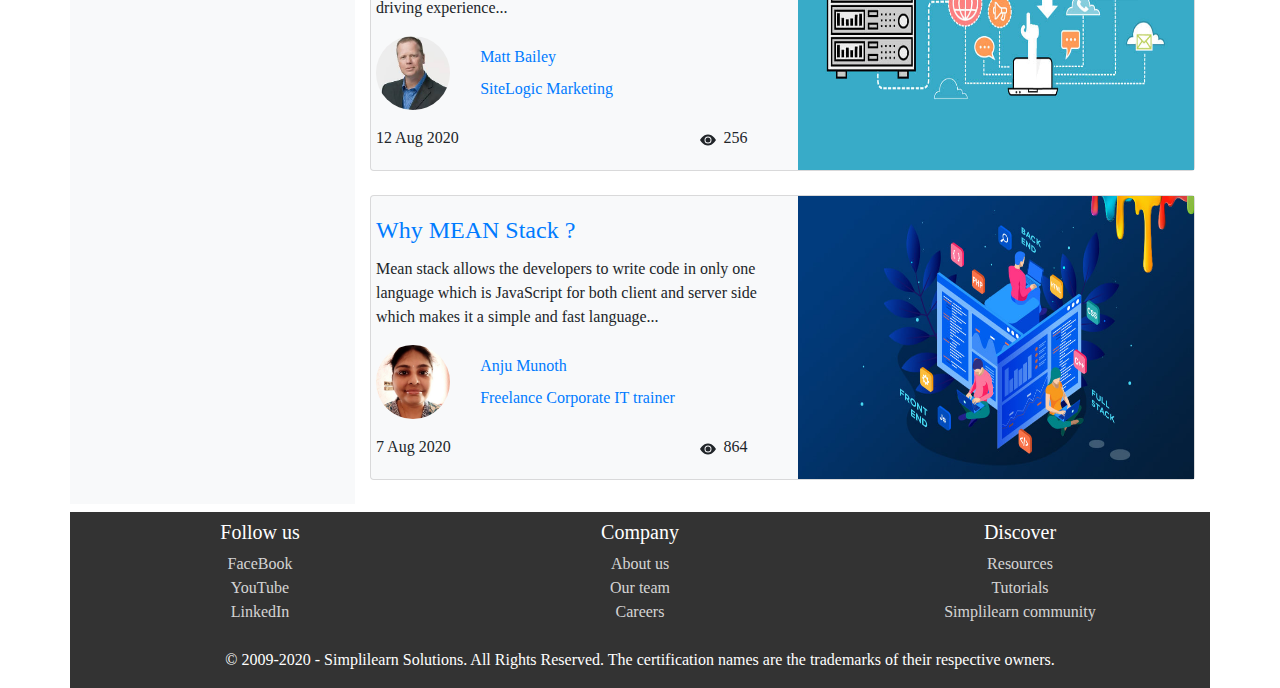
==== commit 0afa33ff: "created home page responsive" ====
--- a/index.html
+++ b/index.html
@@ -8,11 +8,7 @@
     <!-- Bootstrap CSS -->
     <link rel="stylesheet" href="https://stackpath.bootstrapcdn.com/bootstrap/4.5.2/css/bootstrap.min.css" integrity="sha384-JcKb8q3iqJ61gNV9KGb8thSsNjpSL0n8PARn9HuZOnIxN0hoP+VmmDGMN5t9UJ0Z" crossorigin="anonymous">
     <link  rel="stylesheet" href="css/homePage.css">
-    <style>
-        .testing{
-            border: 5px solid red;
-        }
-    </style>
+
     <title>S-Blog</title>
 </head>
 <body>
@@ -76,7 +72,7 @@
         <!-- divides into 2 part (columns) -->
         <div class="col-12">
             <div class="row">
-                <div class="col-3 mt-4 bg-light">
+                <div class="col-lg-3 col-md-12 mt-4 bg-light">
                     <div class="row mt-4">
                         <h4 class="text-dark col-12 text-center"> Top Blogs </h4>
                         <div class="col-12 text-center">
@@ -122,11 +118,11 @@
                 </div>
 
                 <!-- Right side will contains {images, title, description, date posted, views, Author Photo, Author Name, Author Department}-->
-                <div class="col-9 mb-4" id="cards">
+                <div class="col-lg-9 col-md-12 mb-4" id="cards">
                     <!-- It can also be divide into featured blogs, trending blogs, archived blogs -->
                     <div class="card mt-4 bg-light">
                         <div class="row">
-                            <div class="card-body col-6">
+                            <div class="card-body col-md-6 col-sm-12">
                                 <h4 class="card-title">
                                     <a href="#">Why Machine Learning ?</a>
                                 </h4>
@@ -164,18 +160,18 @@
                                 </div>
                             </div>
 <!--                            <div class="col-6">-->
-                            <img src="images/ML.jpeg" alt="Machine Learning" class="img-fluid col-6">
+                            <img src="images/ML.jpeg" alt="Machine Learning" class="img-fluid col-md-6 col-sm-12">
 <!--                            </div>-->
                         </div>
                     </div>
                     <div class="card mt-4 bg-light">
                         <div class="row">
-                            <div class="card-body col-6">
+                            <div class="card-body col-md-6 col-sm-12">
                                 <h4 class="card-title">
                                     <a href="#">All About Devops !</a>
                                 </h4>
                                 <p class="card-text">
-                                    According to State of DevOps report 2017 by Puppet, “Organizations practicing DevOps deploy 200 times more than the number of deployments by an average organization.” DevOps adoption is expected to grow multifold in the coming years. Adapt to the change by leveraging our wide range of DevOps courses that cover the most popular open source tools across the CI/CD pipeline...
+                                    According to State of DevOps report 2017 by Puppet, “Organizations practicing DevOps deploy 200 times more than the number of deployments by an average organization.” DevOps adoption is expected to grow multifold in the coming years...
                                 </p>
                                 <div class="mt-3">
                                     <div class="row">
@@ -208,13 +204,13 @@
                                 </div>
                             </div>
                             <!--                            <div class="col-6">-->
-                            <img src="images/CardsDevops.jpg" alt="Machine Learning" class="img-fluid col-6">
+                            <img src="images/CardsDevops.jpg" alt="Machine Learning" class="img-fluid col-md-6 col-sm-12">
                             <!--                            </div>-->
                         </div>
                     </div>
                     <div class="card mt-4 bg-light">
                         <div class="row">
-                            <div class="card-body col-6">
+                            <div class="card-body col-md-6 col-sm-12">
                                 <h4 class="card-title">
                                     <a href="#">Wonders of Cloud Computing</a>
                                 </h4>
@@ -252,13 +248,13 @@
                                 </div>
                             </div>
                             <!--                            <div class="col-6">-->
-                            <img src="images/CardsCloudComputingWonders.jpg" alt="Machine Learning" class="img-fluid col-6">
+                            <img src="images/CardsCloudComputingWonders.jpg" alt="Machine Learning" class="img-fluid col-md-6 col-sm-12">
                             <!--                            </div>-->
                         </div>
                     </div>
                     <div class="card mt-4 bg-light">
                         <div class="row">
-                            <div class="card-body col-6">
+                            <div class="card-body col-md-6 col-sm-12">
                                 <h4 class="card-title">
                                     <a href="#">Why MEAN Stack ?</a>
                                 </h4>
@@ -296,7 +292,7 @@
                                 </div>
                             </div>
                             <!--                            <div class="col-6">-->
-                            <img src="images/CardsFullStack.jpg" alt="Full Stack Web Developer" class="img-fluid col-6">
+                            <img src="images/CardsFullStack.jpg" alt="Full Stack Web Developer" class="img-fluid col-md-6 col-sm-12">
                             <!--                            </div>-->
                         </div>
                     </div>
